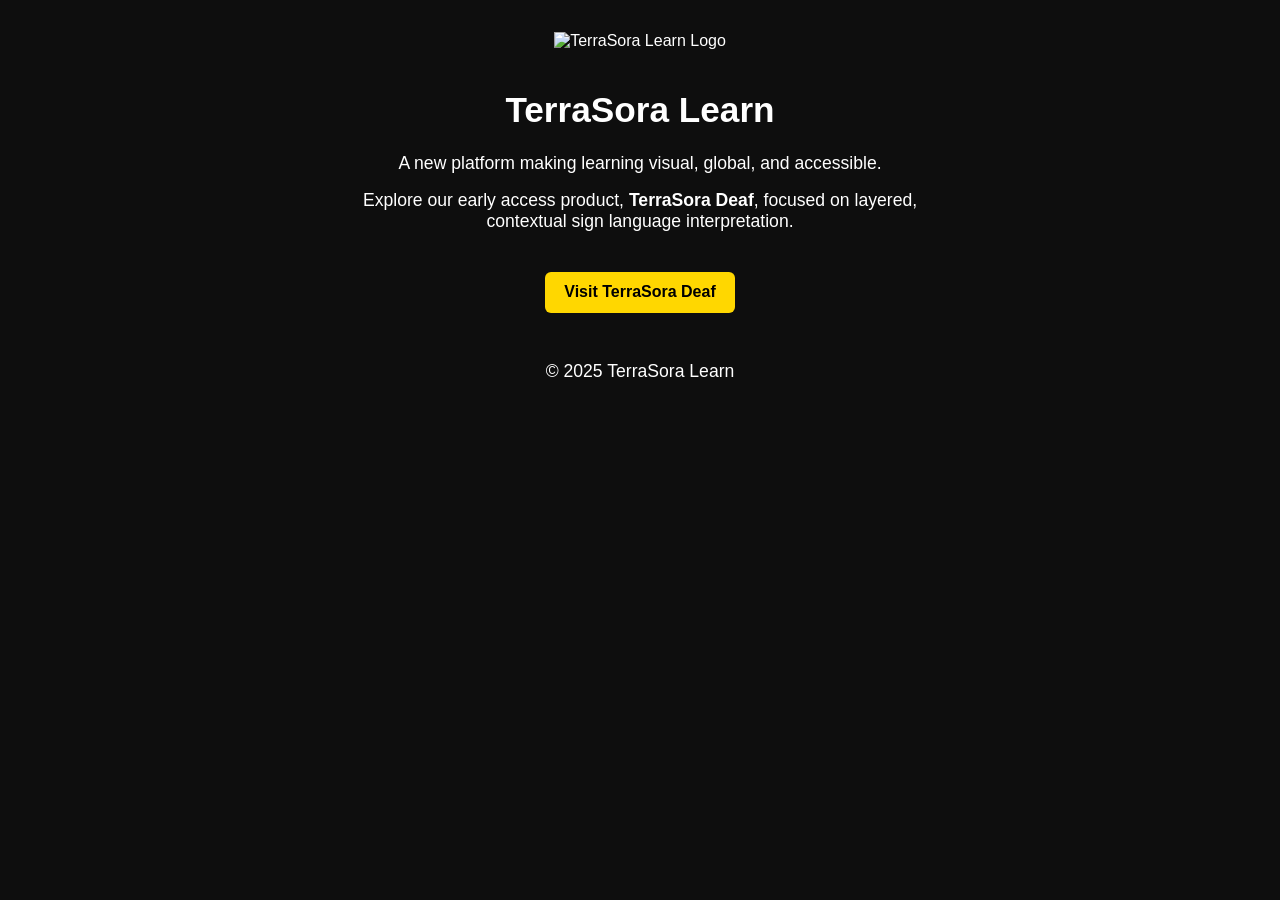
==== Index.html @ 67dc0c82 "Add files via upload" ====
<!DOCTYPE html>
<html lang="en">
<head>
  <meta charset="UTF-8" />
  <meta name="viewport" content="width=device-width, initial-scale=1.0"/>
  <title>TerraSora Learn</title>
  <style>
    body {
      background-color: #0e0e0e;
      color: #ffffff;
      font-family: 'Segoe UI', Tahoma, Geneva, Verdana, sans-serif;
      text-align: center;
      margin: 0;
      padding: 2rem;
    }
    img {
      width: 120px;
      margin-bottom: 1rem;
    }
    h1 {
      font-size: 2.2rem;
    }
    p {
      font-size: 1.1rem;
      max-width: 600px;
      margin: 1rem auto;
    }
    a {
      color: #4fc3f7;
      text-decoration: none;
    }
    .button {
      margin-top: 1.5rem;
      display: inline-block;
      background: #ffd700;
      color: #000;
      padding: 0.7rem 1.2rem;
      border-radius: 6px;
      font-weight: bold;
    }
  </style>
</head>
<body>
  <img src="assets/tsl.png" alt="TerraSora Learn Logo">
  <h1>TerraSora Learn</h1>
  <p>A new platform making learning visual, global, and accessible.</p>
  <p>Explore our early access product, <strong>TerraSora Deaf</strong>, focused on layered, contextual sign language interpretation.</p>
  <a class="button" href="/Deaf">Visit TerraSora Deaf</a>
  <footer>
    <p style="margin-top: 3rem;">&copy; 2025 TerraSora Learn</p>
  </footer>
</body>
</html>
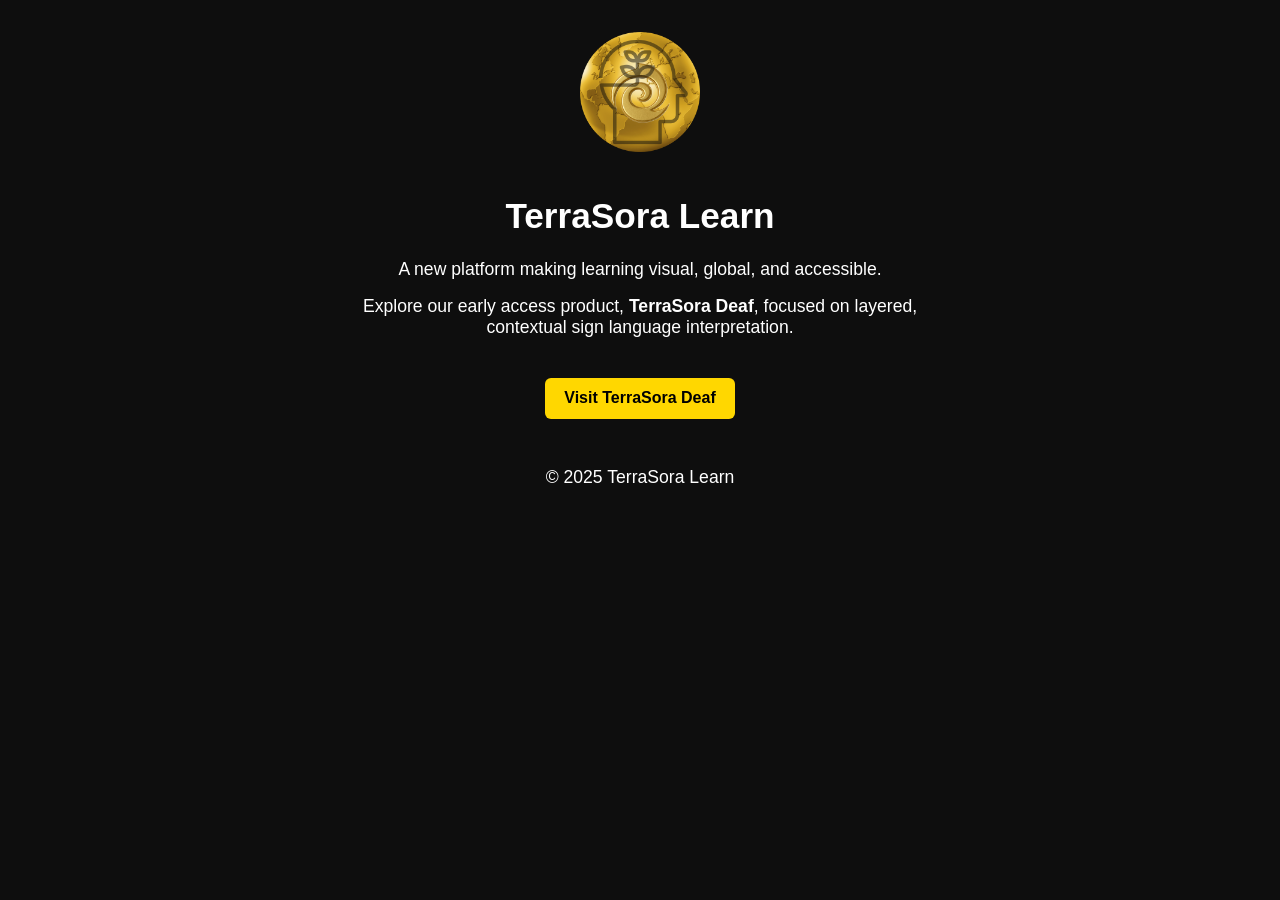
==== commit b441125c: "Update Index.html" ====
--- a/Index.html
+++ b/Index.html
@@ -41,7 +41,7 @@
   </style>
 </head>
 <body>
-  <img src="assets/tsl.png" alt="TerraSora Learn Logo">
+  <img src="assets/TSL.png" alt="TerraSora Learn Logo">
   <h1>TerraSora Learn</h1>
   <p>A new platform making learning visual, global, and accessible.</p>
   <p>Explore our early access product, <strong>TerraSora Deaf</strong>, focused on layered, contextual sign language interpretation.</p>
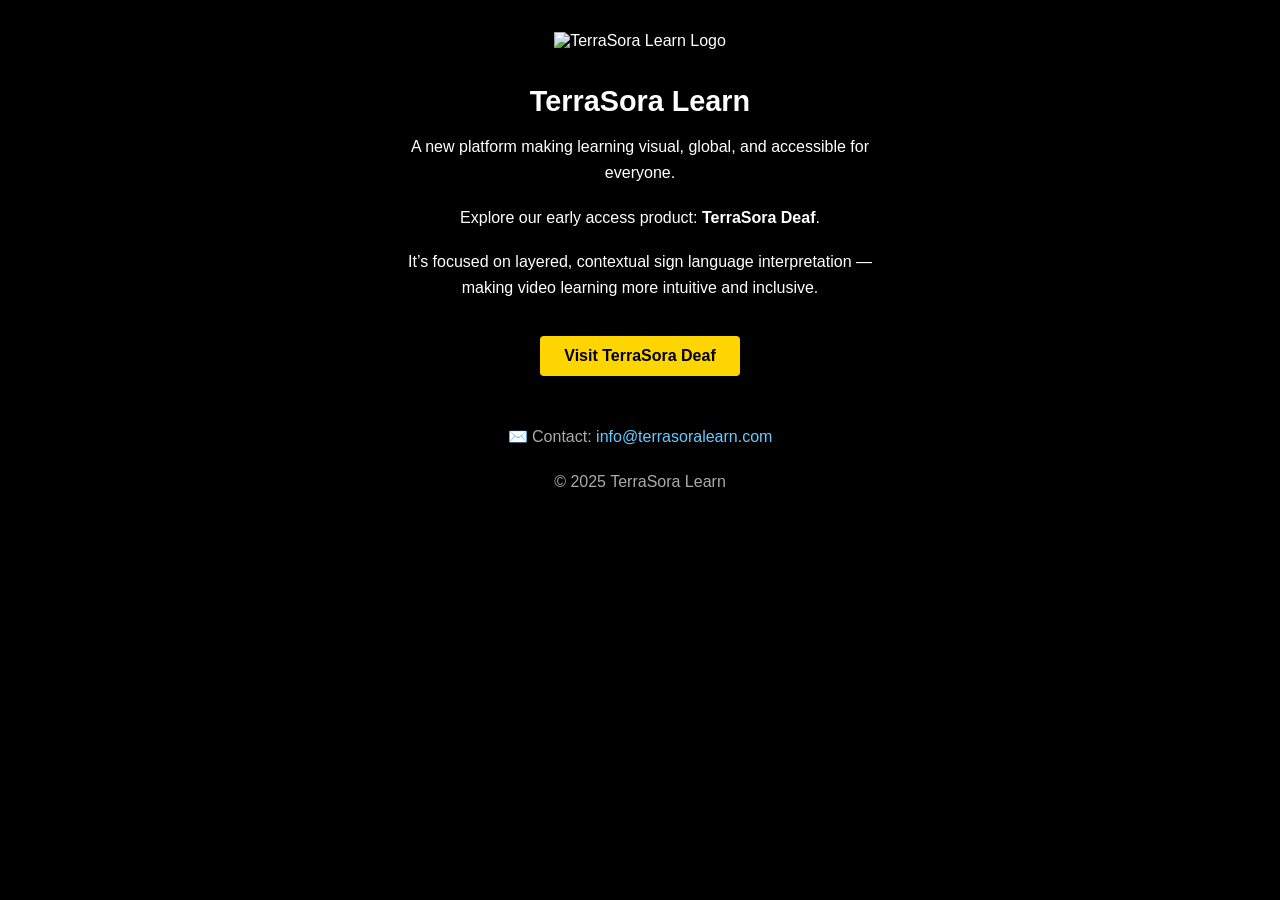
==== commit 0d278cdb: "Add files via upload" ====
--- a/Index.html
+++ b/Index.html
@@ -1,53 +1,63 @@
-<!DOCTYPE html>
-<html lang="en">
-<head>
-  <meta charset="UTF-8" />
-  <meta name="viewport" content="width=device-width, initial-scale=1.0"/>
-  <title>TerraSora Learn</title>
-  <style>
-    body {
-      background-color: #0e0e0e;
-      color: #ffffff;
-      font-family: 'Segoe UI', Tahoma, Geneva, Verdana, sans-serif;
-      text-align: center;
-      margin: 0;
-      padding: 2rem;
-    }
-    img {
-      width: 120px;
-      margin-bottom: 1rem;
-    }
-    h1 {
-      font-size: 2.2rem;
-    }
-    p {
-      font-size: 1.1rem;
-      max-width: 600px;
-      margin: 1rem auto;
-    }
-    a {
-      color: #4fc3f7;
-      text-decoration: none;
-    }
-    .button {
-      margin-top: 1.5rem;
-      display: inline-block;
-      background: #ffd700;
-      color: #000;
-      padding: 0.7rem 1.2rem;
-      border-radius: 6px;
-      font-weight: bold;
-    }
-  </style>
-</head>
-<body>
-  <img src="assets/TSL.png" alt="TerraSora Learn Logo">
-  <h1>TerraSora Learn</h1>
-  <p>A new platform making learning visual, global, and accessible.</p>
-  <p>Explore our early access product, <strong>TerraSora Deaf</strong>, focused on layered, contextual sign language interpretation.</p>
-  <a class="button" href="/Deaf">Visit TerraSora Deaf</a>
-  <footer>
-    <p style="margin-top: 3rem;">&copy; 2025 TerraSora Learn</p>
-  </footer>
-</body>
-</html>
+<!DOCTYPE html>
+<html lang="en">
+<head>
+  <meta charset="UTF-8" />
+  <meta name="viewport" content="width=device-width, initial-scale=1.0" />
+  <title>TerraSora Learn</title>
+  <style>
+    body {
+      margin: 0;
+      font-family: Arial, sans-serif;
+      background-color: #000;
+      color: #fff;
+      text-align: center;
+      padding: 2rem 1rem;
+    }
+    img.logo {
+      width: 160px;
+      margin-bottom: 1rem;
+    }
+    h1 {
+      font-size: 1.8rem;
+      margin-bottom: 1rem;
+    }
+    p {
+      font-size: 1rem;
+      line-height: 1.6;
+      max-width: 480px;
+      margin: 0 auto 1.2rem auto;
+    }
+    a.cta {
+      display: inline-block;
+      padding: 0.7rem 1.5rem;
+      background-color: #ffd500;
+      color: #000;
+      text-decoration: none;
+      font-weight: bold;
+      border-radius: 4px;
+      margin-top: 1rem;
+    }
+    footer {
+      margin-top: 3rem;
+      font-size: 0.9rem;
+      color: #aaa;
+    }
+    footer a {
+      color: #66ccff;
+      text-decoration: none;
+    }
+  </style>
+</head>
+<body>
+  <img src="https://terrasora.com/cdn/shop/files/TSL-Learn-Logo.png" alt="TerraSora Learn Logo" class="logo" />
+  <h1>TerraSora Learn</h1>
+  <p>A new platform making learning visual, global, and accessible for everyone.</p>
+  <p>Explore our early access product: <strong>TerraSora Deaf</strong>.</p>
+  <p>It’s focused on layered, contextual sign language interpretation — making video learning more intuitive and inclusive.</p>
+  <a href="/Deaf" class="cta">Visit TerraSora Deaf</a>
+  <footer>
+    <p>✉️ Contact: <a href="mailto:info@terrasoralearn.com">info@terrasoralearn.com</a></p>
+    <p>© 2025 TerraSora Learn</p>
+  </footer>
+</body>
+</html>
